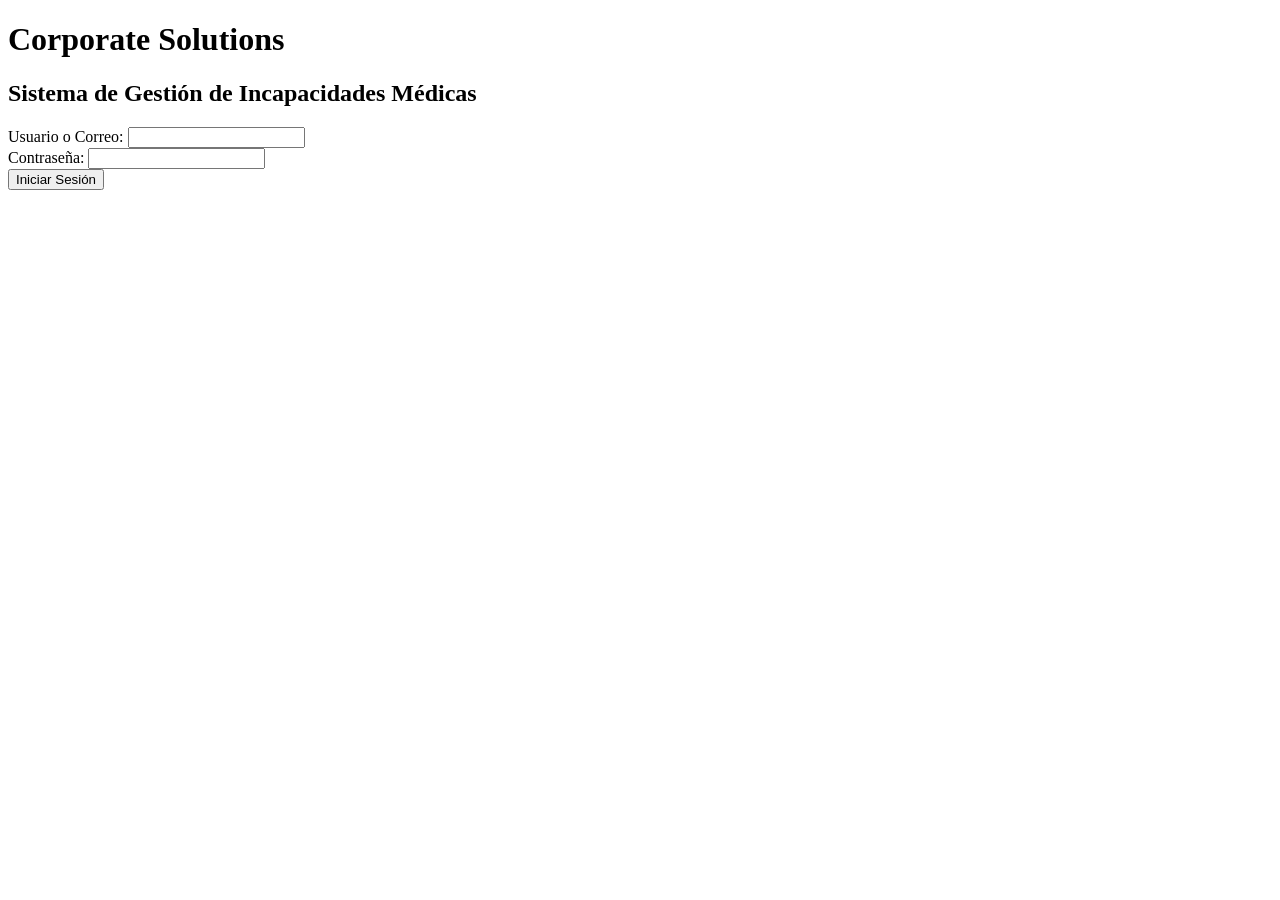
==== index.html @ 53dd2ea4 "Jeisson: Frontend funcional con login, dashboard, modulo empleados completo (CRUD, busqueda, cambio " ====
<!DOCTYPE html>
<html lang="es">
<head>
    <meta charset="UTF-8">
    <meta name="viewport" content="width=device-width, initial-scale=1.0">
    <title>Login - Gestión de Incapacidades</title>
    <link rel="stylesheet" href="css/styles.css">
</head>
<body>
    <div class="login-container">
        <h1>Corporate Solutions</h1>
        <h2>Sistema de Gestión de Incapacidades Médicas</h2>
        
        <form id="loginForm">
            <div class="form-group">
                <label for="usuario">Usuario o Correo:</label>
                <input type="text" id="usuario" name="usuario" required>
            </div>
            
            <div class="form-group">
                <label for="contrasena">Contraseña:</label>
                <input type="password" id="contrasena" name="contrasena" required>
            </div>
            
            <button type="submit">Iniciar Sesión</button>
        </form>
        
        <div id="mensaje"></div>
    </div>

    <script src="js/api.js"></script>
    <script src="js/auth.js"></script>
</body>
</html>
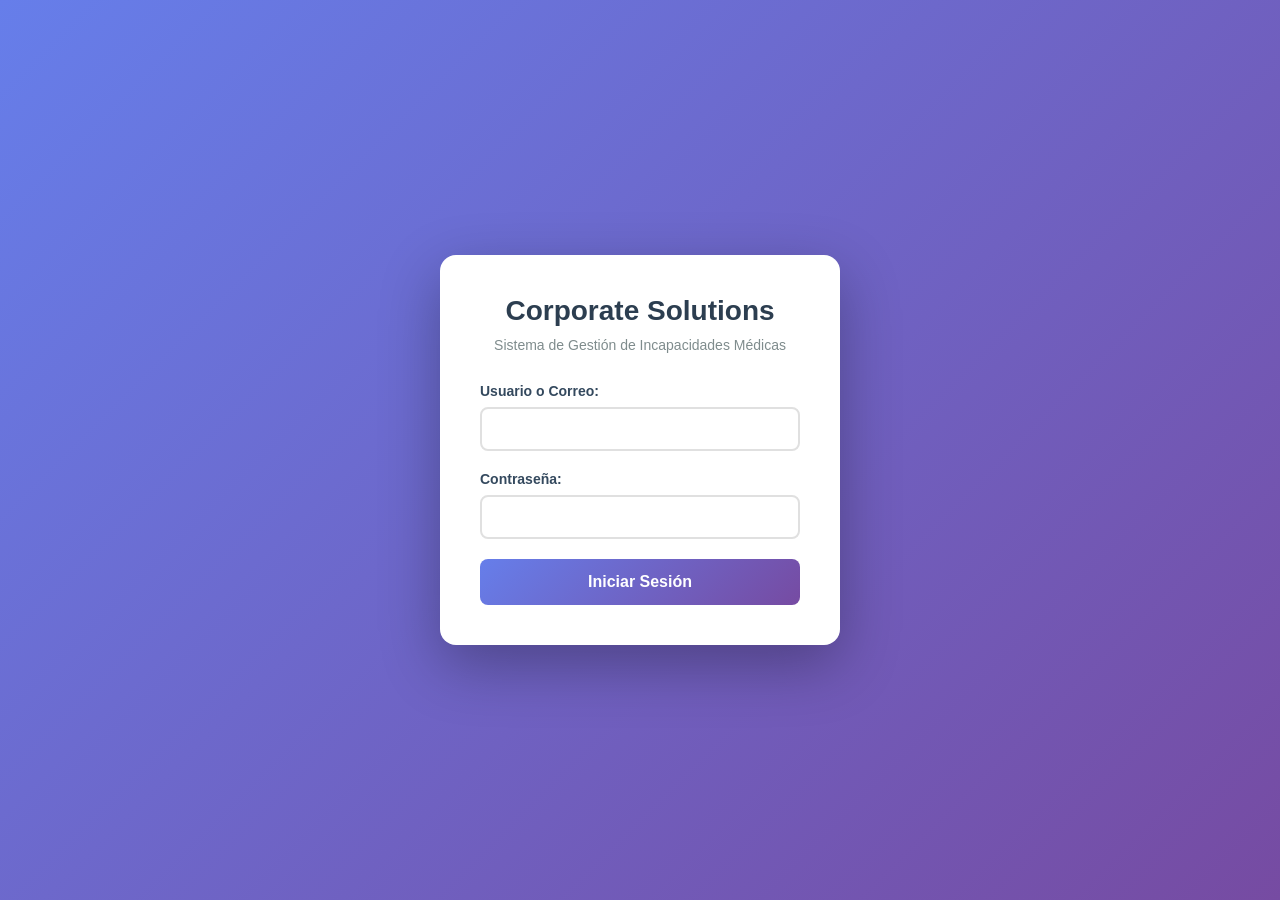
==== commit 7157f188: "Jeisson: Mejoras visuales - CSS con animaciones, fondo y estilos modernos" ====
--- a/index.html
+++ b/index.html
@@ -4,7 +4,7 @@
     <meta charset="UTF-8">
     <meta name="viewport" content="width=device-width, initial-scale=1.0">
     <title>Login - Gestión de Incapacidades</title>
-    <link rel="stylesheet" href="css/styles.css">
+    <link rel="stylesheet" href="css/style.css">
 </head>
 <body>
     <div class="login-container">
--- a/css/style.css
+++ b/css/style.css
@@ -0,0 +1,121 @@
+* {
+    margin: 0;
+    padding: 0;
+    box-sizing: border-box;
+}
+
+body {
+    font-family: 'Segoe UI', Tahoma, Geneva, Verdana, sans-serif;
+    background: linear-gradient(135deg, #667eea 0%, #764ba2 100%);
+    min-height: 100vh;
+    display: flex;
+    justify-content: center;
+    align-items: center;
+}
+
+.login-container {
+    background: white;
+    padding: 40px;
+    border-radius: 16px;
+    box-shadow: 0 20px 60px rgba(0,0,0,0.3);
+    width: 100%;
+    max-width: 400px;
+    text-align: center;
+    animation: fadeInUp 0.8s ease;
+}
+
+@keyframes fadeInUp {
+    from {
+        opacity: 0;
+        transform: translateY(30px);
+    }
+    to {
+        opacity: 1;
+        transform: translateY(0);
+    }
+}
+
+.login-container h1 {
+    color: #2c3e50;
+    margin-bottom: 10px;
+    font-size: 28px;
+}
+
+.login-container h2 {
+    color: #7f8c8d;
+    font-size: 14px;
+    margin-bottom: 30px;
+    font-weight: normal;
+}
+
+.form-group {
+    margin-bottom: 20px;
+    text-align: left;
+}
+
+.form-group label {
+    display: block;
+    margin-bottom: 8px;
+    color: #34495e;
+    font-weight: 600;
+    font-size: 14px;
+}
+
+.form-group input {
+    width: 100%;
+    padding: 12px;
+    border: 2px solid #e0e0e0;
+    border-radius: 8px;
+    font-size: 14px;
+    transition: all 0.3s ease;
+}
+
+.form-group input:focus {
+    outline: none;
+    border-color: #667eea;
+    box-shadow: 0 0 0 3px rgba(102, 126, 234, 0.1);
+}
+
+button {
+    width: 100%;
+    padding: 14px;
+    background: linear-gradient(135deg, #667eea 0%, #764ba2 100%);
+    color: white;
+    border: none;
+    border-radius: 8px;
+    font-size: 16px;
+    font-weight: 600;
+    cursor: pointer;
+    transition: all 0.3s ease;
+}
+
+button:hover {
+    transform: translateY(-2px);
+    box-shadow: 0 10px 20px rgba(102, 126, 234, 0.3);
+}
+
+#mensaje {
+    margin-top: 15px;
+    padding: 12px;
+    border-radius: 8px;
+    display: none;
+    animation: shake 0.5s ease;
+}
+
+@keyframes shake {
+    0%, 100% { transform: translateX(0); }
+    25% { transform: translateX(-10px); }
+    75% { transform: translateX(10px); }
+}
+
+#mensaje.error {
+    background-color: #e74c3c;
+    color: white;
+    display: block;
+}
+
+#mensaje.success {
+    background-color: #2ecc71;
+    color: white;
+    display: block;
+}
